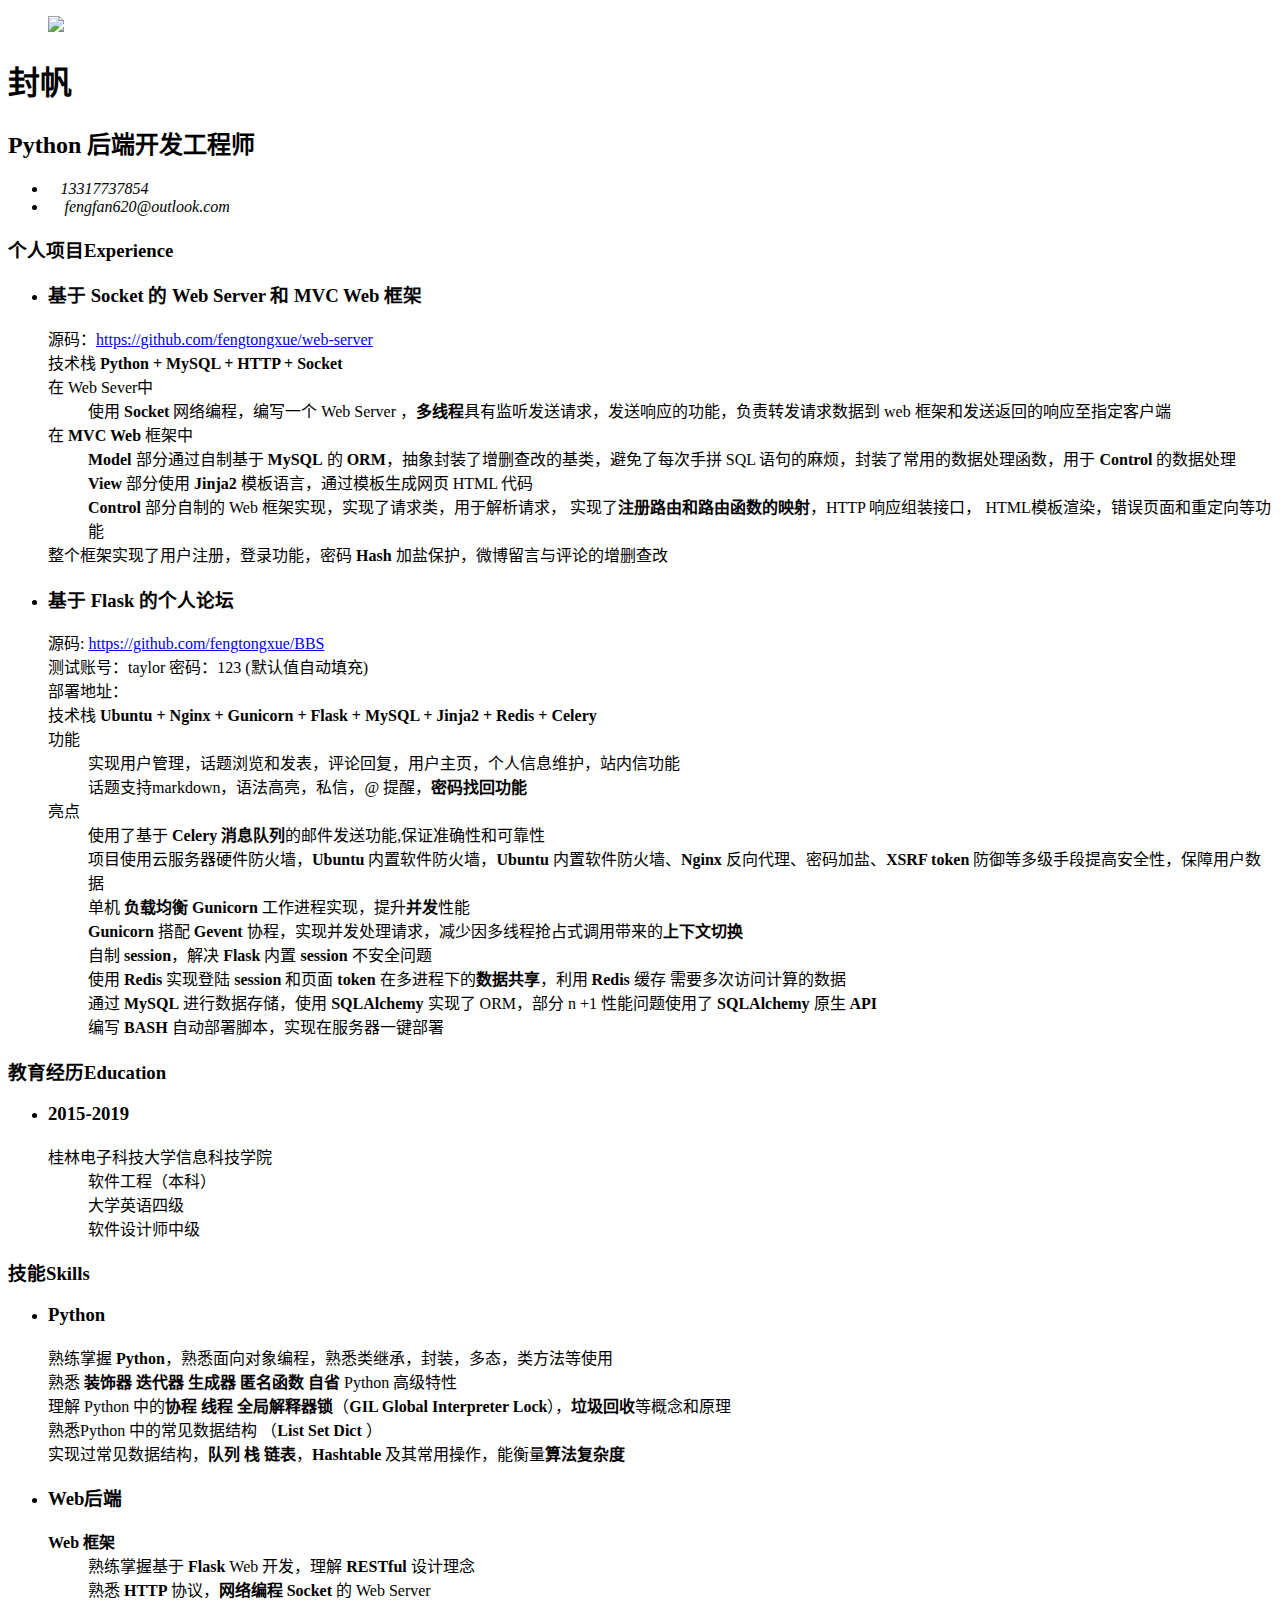
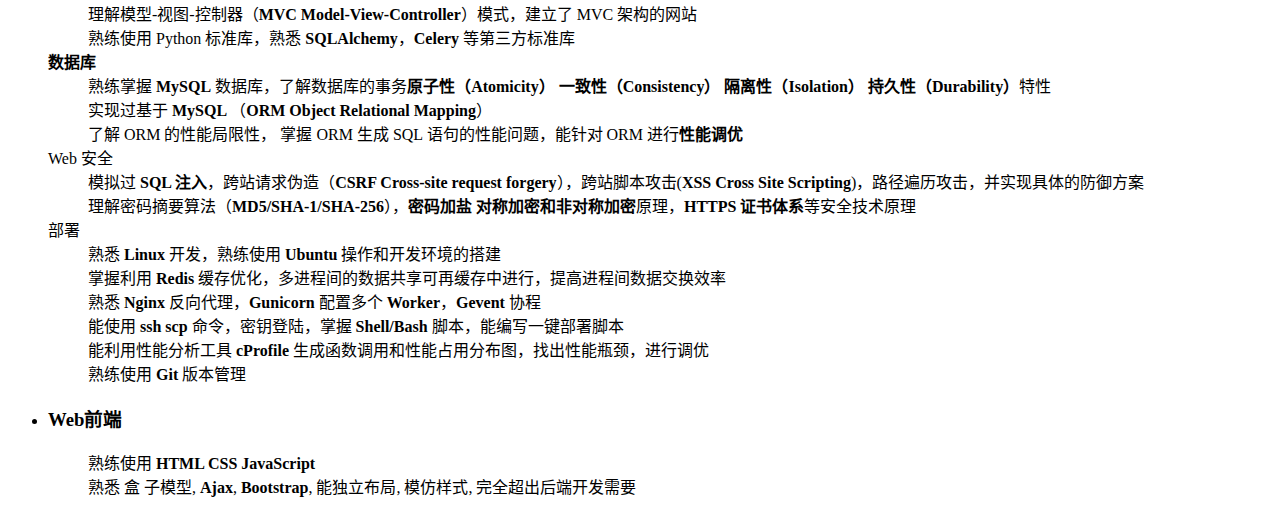
==== templates/resume.html @ 7e34fd0d "教育经历添加" ====
<!DOCTYPE html>
<!-- saved from url=(0051)https://resume.lxxyx.cn/?tdsourcetag=s_pctim_aiomsg -->
<html lang="zh-cn">
<head>
    <meta http-equiv="Content-Type" content="text/html; charset=UTF-8">
    <title>封帆-Python后端开发工程师</title>
    <meta name="viewport"
          content="width=device-width, user-scalable=no, initial-scale=1.0, maximum-scale=1.0, minimum-scale=1.0">
    <link rel="stylesheet" type="text/css" href="/static/css/normalize.min.css">
    <link rel="stylesheet" type="text/css" href="/static/css/resume.css">
    <link rel="stylesheet" type="text/css" href="/static/css/iconfont.css">
    <link rel="stylesheet" href="//cdnjs.loli.net/ajax/libs/mdui/0.4.3/css/mdui.min.css">
</head>
<body>

<div class="container">
    <header class="mdui-color-cyan-900">
        <figure class="qrcode"><img src="/static/images/wechat.jpg"></figure>
        <section class="title"><h1>封帆</h1>
            <h2>Python 后端开发工程师</h2></section>
        <address>
            <ul class="contacts">
                <li class="i"><i class="mdui-icon material-icons">&#xe325;</i>13317737854</li>
                <li><i class="mdui-icon material-icons">&#xe0d0;</i> fengfan620@outlook.com</li>

            </ul>
        </address>
    </header>
    <article class="content">
        <article class="column-6">

            <section class="experience">
                <div class="sec-title-wrapper icon-rocket"><h3 class="sec-title"><span
                        class="sec-zh">个人项目</span><span class="sec-en">Experience</span></h3></div>
                <div class="timeline-wrapper">
                    <ul class="sec-content timeline">
                        <li class="timeline-item icon-bag">
                            <h3 class="timeline-title"><span class="experience-place">基于 Socket 的 Web Server 和 MVC Web 框架</span>
                            </h3>

                            <dl class="experience-task ">
                                <ion-icon name="logo-github" style="width: 20px;
    height: 20px;"></ion-icon>
                                源码：<a href="https://github.com/fengtongxue/web-server">https://github.com/fengtongxue/web-server</a>
                            </dl>
                            <dl class="experience-task ">
                                <ion-icon name="star-outline"></ion-icon>
                                技术栈 <strong>Python + MySQL + HTTP + Socket</strong>
                            </dl>
                            <dl class="experience-task ">
                                 <ion-icon name="star-outline"></ion-icon>
                                在 Web Sever中
                                <dd>使用 <strong>Socket</strong> 网络编程，编写一个 Web Server ，<strong>多线程</strong>具有监听发送请求，发送响应的功能，负责转发请求数据到 web
                                    框架和发送返回的响应至指定客户端
                                </dd>
                            </dl>
                            <dl class="experience-task ">

                                 <ion-icon name="star-outline"></ion-icon>
                                在 <strong>MVC Web </strong>框架中
                                <dd><ion-icon name="arrow-dropright"></ion-icon>
                                    <strong>Model</strong> 部分通过自制基于 <strong>MySQL</strong> 的 <strong>ORM</strong>，抽象封装了增删查改的基类，避免了每次手拼 SQL 语句的麻烦，封装了常用的数据处理函数，用于 <strong>Control</strong> 的数据处理

                                </dd>

                                <dd><ion-icon name="arrow-dropright"></ion-icon>
                                    <strong>View</strong> 部分使用 <strong>Jinja2</strong> 模板语言，通过模板生成网页 HTML 代码
                                </dd>
                                <dd><ion-icon name="arrow-dropright"></ion-icon>
                                    <strong>Control</strong> 部分自制的 Web 框架实现，实现了请求类，用于解析请求，
                                    实现了<strong>注册路由和路由函数的映射</strong>，HTTP 响应组装接口，
                                    HTML模板渲染，错误页面和重定向等功能
                                </dd>
                            </dl>
                            <dl class="experience-task ">
                                <ion-icon name="arrow-dropright"></ion-icon>
                                整个框架实现了用户注册，登录功能，密码 <strong>Hash </strong>加盐保护，微博留言与评论的增删查改
                            </dl>


                        </li>
                        <li class="timeline-item icon-bag">
                            <h3 class="timeline-title"><span class="experience-place">基于 Flask 的个人论坛</span>

                            </h3>
                            <dl class="experience-task ">
                                <ion-icon name="logo-github" style="width: 20px;
    height: 20px;"></ion-icon>
                                源码: <a href="https://github.com/fengtongxue/BBS">https://github.com/fengtongxue/BBS</a>
                                <br>测试账号：taylor  密码：123 (默认值自动填充)
                            </dl>
                            <dl class="experience-task ">
                                部署地址：
                            </dl>
                            <dl class="experience-task ">
                                <ion-icon name="star-outline"></ion-icon>
                                技术栈 <strong>Ubuntu + Nginx + Gunicorn + Flask + MySQL + Jinja2 + Redis + Celery</strong>
                            </dl>
                            <dl class="experience-task ">
                                 <ion-icon name="star-outline"></ion-icon>
                                功能
                                <dd><ion-icon name="arrow-dropright"></ion-icon>实现用户管理，话题浏览和发表，评论回复，用户主页，个人信息维护，站内信功能
                                </dd>
                                <dd><ion-icon name="arrow-dropright"></ion-icon>话题支持markdown，语法高亮，私信，@ 提醒，<strong>密码找回功能</strong>
                                </dd>
                            </dl>
                            <dl class="experience-task ">
                                 <ion-icon name="star-outline"></ion-icon>
                                亮点
                                <dd><ion-icon name="arrow-dropright"></ion-icon>

                                    使用了基于 <strong>Celery</strong> <strong>消息队列</strong>的邮件发送功能,保证准确性和可靠性
                                </dd>
                                <dd><ion-icon name="arrow-dropright"></ion-icon>
                                    项目使用云服务器硬件防火墙，<strong>Ubuntu</strong> 内置软件防火墙，<strong>Ubuntu</strong> 内置软件防火墙、<strong>Nginx</strong> 反向代理、密码加盐、<strong>XSRF token</strong> 防御等多级手段提高安全性，保障用户数据
                                </dd>
                                <dd><ion-icon name="arrow-dropright"></ion-icon>
                                   单机 <strong>负载均衡</strong> <strong>Gunicorn</strong> 工作进程实现，提升<strong>并发</strong>性能
                                </dd>

                                <dd><ion-icon name="arrow-dropright"></ion-icon>
                                    <strong>Gunicorn</strong> 搭配 <strong>Gevent</strong> 协程，实现并发处理请求，减少因多线程抢占式调用带来的<strong>上下文切换</strong>
                                </dd>
                                <dd><ion-icon name="arrow-dropright"></ion-icon>
                                    自制 <strong>session</strong>，解决 <strong>Flask</strong> 内置 <strong>session </strong>不安全问题
                                </dd>
                                <dd><ion-icon name="arrow-dropright"></ion-icon>
                                    使用 <strong>Redis</strong> 实现登陆 <strong>session</strong> 和页面 <strong>token </strong>在多进程下的<strong>数据共享</strong>，利用 <strong>Redis</strong> 缓存 需要多次访问计算的数据
                                </dd>
                                <dd><ion-icon name="arrow-dropright"></ion-icon>
                                    通过 <strong>MySQL</strong> 进行数据存储，使用 <strong>SQLAlchemy</strong> 实现了 ORM，部分 n +1 性能问题使用了 <strong>SQLAlchemy </strong>原生 <strong>API</strong>
                                </dd>
                                <dd><ion-icon name="arrow-dropright"></ion-icon>
                                    编写 <strong>BASH</strong> 自动部署脚本，实现在服务器一键部署
                                </dd>
                            </dl>

                        </li>
                    </ul>
                </div>
            </section>
            <section class="education">
                <div class="sec-title-wrapper icon-book"><h3 class="sec-title"><span class="sec-zh">教育经历</span><span
                        class="sec-en">Education</span></h3></div>
                <div class="timeline-wrapper">
                    <ul class="sec-content timeline">
                        <li class="timeline-item icon-flags">
                            <h3 class="timeline-title">
                                <time class="education-time">2015-2019</time>
                            </h3>
                            <dl class="education-content">
                                <dt class="education-name">桂林电子科技大学信息科技学院</dt>
                                <dd class="education-name "> <ion-icon name="star-outline"></ion-icon>软件工程（本科）</dd>
                                <dd class="education-name "> <ion-icon name="star-outline"></ion-icon>大学英语四级</dd>
                                 <dd class="education-name "> <ion-icon name="star-outline"></ion-icon>软件设计师中级</dd>

                            </dl>
                        </li>
                    </ul>
                </div>
            </section>

        </article>
        <article class="column-6 column">
            <section class="skills">
                <div class="sec-title-wrapper icon-wrench"><h3 class="sec-title"><span class="sec-zh">技能</span><span
                        class="sec-en">Skills</span></h3></div>
                <div class="timeline-wrapper">
                    <ul class="sec-content timeline">
                        <li class="timeline-item icon-flags"><h3 class="timeline-title"><span
                                class="skill">Python</span>
                        </h3>


                            <dl class="skill-description "> <ion-icon name="star-outline"></ion-icon>
                                熟练掌握 <strong>Python</strong>，熟悉面向对象编程，熟悉类继承，封装，多态，类方法等使用
                            </dl>
                            <dl class="skill-description "> <ion-icon name="star-outline"></ion-icon>
                                熟悉 <strong>装饰器 迭代器 生成器 匿名函数 自省</strong> Python 高级特性
                            </dl>
                            <dl class="skill-description "> <ion-icon name="star-outline"></ion-icon>
                                理解 Python 中的<strong>协程 线程 全局解释器锁</strong>（<strong>GIL Global Interpreter Lock</strong>），<strong>垃圾回收</strong>等概念和原理
                            </dl>
                            <dl class="skill-description "> <ion-icon name="star-outline"></ion-icon>
                                熟悉Python 中的常见数据结构 （<strong>List Set Dict </strong>）
                            </dl>
                            <dl class="skill-description "> <ion-icon name="star-outline"></ion-icon>
                                实现过常见数据结构，<strong>队列 栈 链表</strong>，<strong>Hashtable</strong> 及其常用操作，能衡量<strong>算法复杂度</strong>
                            </dl>


                        </li>
                        <li class="timeline-item icon-cloud"><h3 class="timeline-title"><span class="skill">Web后端</span>
                        </h3>

                            <dl class="skill-description "> <ion-icon name="star-outline"></ion-icon><strong>Web 框架</strong>
                                <dd><ion-icon name="arrow-dropright"></ion-icon>熟练掌握基于 <strong>Flask </strong> Web 开发，理解 <strong>RESTful </strong>设计理念</dd>
                                <dd><ion-icon name="arrow-dropright"></ion-icon>熟悉 <strong>HTTP </strong>协议，<strong>网络编程</strong> <strong>Socket </strong>的 Web Server</dd>
                                <dd><ion-icon name="arrow-dropright"></ion-icon>理解模型-视图-控制器（<strong>MVC Model-View-Controller</strong>）模式，建立了 MVC 架构的网站</dd>
                                <dd> <ion-icon name="arrow-dropright"></ion-icon>熟练使用 Python 标准库，熟悉 <strong>SQLAlchemy</strong>，<strong>Celery </strong>等第三方标准库</dd>
                            </dl>
                              <dl class="skill-description "> <ion-icon name="star-outline"></ion-icon>
                                <strong>数据库</strong>
                                <dd><ion-icon name="arrow-dropright"></ion-icon>熟练掌握 <strong>MySQL</strong>
                                    数据库，了解数据库的事务<strong>原子性（Atomicity） 一致性（Consistency） 隔离性（Isolation） 持久性（Durability）</strong>特性
                                </dd>
                                  <dd><ion-icon name="arrow-dropright"></ion-icon>实现过基于 <strong>MySQL </strong>（<strong>ORM Object Relational Mapping</strong>）</dd>
                                  <dd><ion-icon name="arrow-dropright"></ion-icon>了解 ORM 的性能局限性， 掌握 ORM 生成 SQL 语句的性能问题，能针对 ORM 进行<strong>性能调优</strong></dd>
                            </dl>
                            <dl class="skill-description "> <ion-icon name="star-outline"></ion-icon>
                                Web 安全
                                <dd><ion-icon name="arrow-dropright"></ion-icon>模拟过 <strong>SQL 注入</strong>，跨站请求伪造（<strong>CSRF Cross-site request forgery</strong>），跨站脚本攻击(<strong>XSS Cross Site
                                    Scripting</strong>)，路径遍历攻击，并实现具体的防御方案
                                </dd>
                                <dd> <ion-icon name="arrow-dropright"></ion-icon>理解密码摘要算法（<strong>MD5/SHA-1/SHA-256</strong>），<strong>密码加盐 对称加密和非对称加密</strong>原理，<strong>HTTPS 证书体系</strong>等安全技术原理</dd>
                            </dl>

                            <dl class="skill-description "> <ion-icon name="star-outline"></ion-icon>
                                部署
                                <dd><ion-icon name="arrow-dropright"></ion-icon>熟悉 <strong>Linux</strong> 开发，熟练使用 <strong>Ubuntu </strong>操作和开发环境的搭建</dd>
                                <dd><ion-icon name="arrow-dropright"></ion-icon>掌握利用 <strong>Redis</strong> 缓存优化，多进程间的数据共享可再缓存中进行，提高进程间数据交换效率</dd>
                                <dd><ion-icon name="arrow-dropright"></ion-icon>熟悉 <strong>Nginx </strong>反向代理，<strong>Gunicorn </strong>配置多个 <strong>Worker</strong>，<strong>Gevent </strong>协程</dd>
                                <dd><ion-icon name="arrow-dropright"></ion-icon>能使用 <strong>ssh scp </strong>命令，密钥登陆，掌握 <strong>Shell/Bash </strong>脚本，能编写一键部署脚本</dd>
                                <dd><ion-icon name="arrow-dropright"></ion-icon>能利用性能分析工具 <strong>cProfile</strong> 生成函数调用和性能占用分布图，找出性能瓶颈，进行调优</dd>

                                <dd><ion-icon name="arrow-dropright"></ion-icon>熟练使用 <strong>Git</strong> 版本管理 </dd>
                            </dl>


                        </li>
                        <li class="timeline-item icon-gears"><h3 class="timeline-title"><span class="skill">Web前端</span>
                        </h3>
                            <dl class="skill-content">
                                <dd class="skill-description "> <ion-icon name="star-outline"></ion-icon>熟练使用 <strong>HTML CSS JavaScript</strong>
                                </dd>
                                <dd class="skill-description "> <ion-icon name="star-outline"></ion-icon> 熟悉 盒 子模型, <strong>Ajax</strong>,
                                    <strong>Bootstrap</strong>, 能独立布局, 模仿样式, 完全超出后端开发需要
                                </dd>
                            </dl>
                            <dl class="skill-content">
                                </dd>
                            </dl>
                        </li>
<!--                        <li class="timeline-item icon-gears"><h3 class="timeline-title"><span class="skill">爬虫</span>-->
<!--                        </h3>-->
<!--                            <dl class="skill-content">-->
<!--                                <dd class="skill-description "> <ion-icon name="star-outline"></ion-icon>-->
<!--                                    掌握多页爬取，页面缓存，图片下载，伪装登录，清洗数据技术-->
<!--                                </dd>-->
<!--                                <dd class="skill-description "> <ion-icon name="star-outline"></ion-icon>-->
<!--                                    了解 <strong>Selenium</strong> 配合 <strong>Chrome</strong> 无头模式模拟操作抓取动态页面-->
<!--                                </dd>-->
<!--                            </dl>-->
<!--                            <dl class="skill-content">-->
<!--                                </dd>-->
<!--                            </dl>-->
<!--                        </li>-->
                    </ul>
                </div>
            </section>
        </article>
    </article>
</div>
<footer></footer>
<script src="https://unpkg.com/ionicons@4.5.10-0/dist/ionicons.js"></script>
</body>
</html>
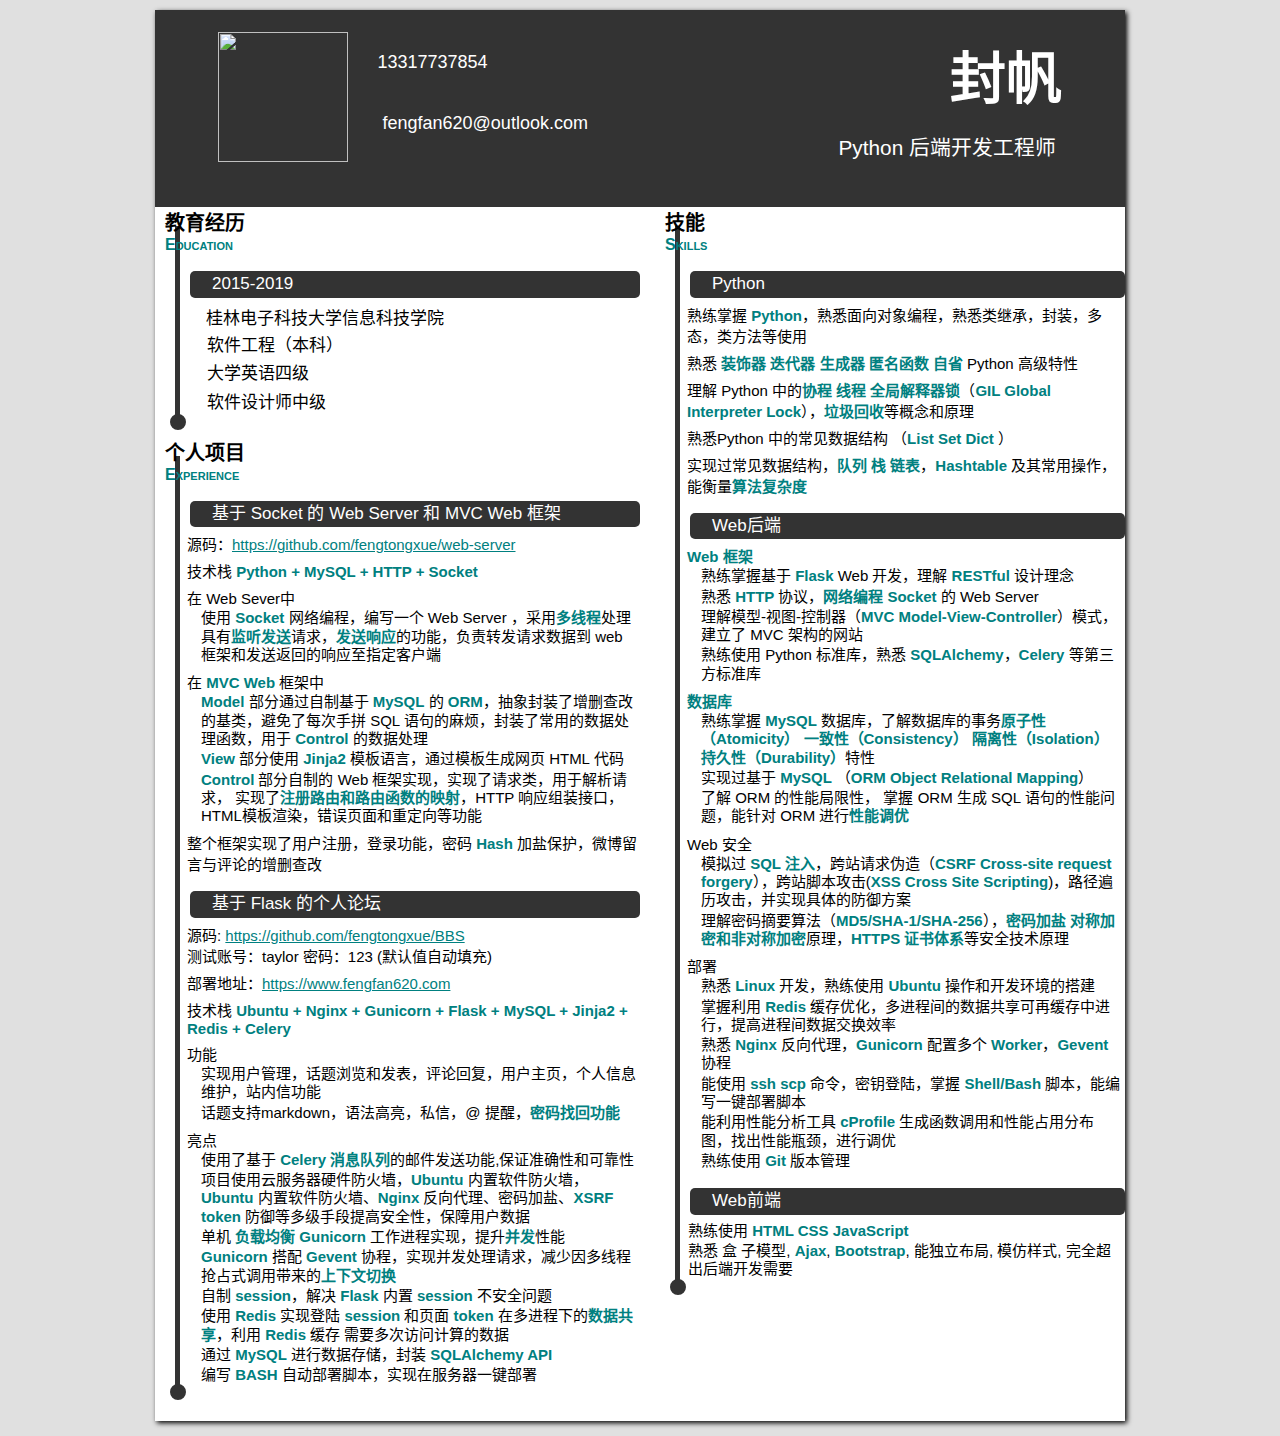
==== commit b5660acf: "网页版简历" ====
--- a/templates/resume.html
+++ b/templates/resume.html
@@ -28,117 +28,6 @@
     </header>
     <article class="content">
         <article class="column-6">
-
-            <section class="experience">
-                <div class="sec-title-wrapper icon-rocket"><h3 class="sec-title"><span
-                        class="sec-zh">个人项目</span><span class="sec-en">Experience</span></h3></div>
-                <div class="timeline-wrapper">
-                    <ul class="sec-content timeline">
-                        <li class="timeline-item icon-bag">
-                            <h3 class="timeline-title"><span class="experience-place">基于 Socket 的 Web Server 和 MVC Web 框架</span>
-                            </h3>
-
-                            <dl class="experience-task ">
-                                <ion-icon name="logo-github" style="width: 20px;
-    height: 20px;"></ion-icon>
-                                源码：<a href="https://github.com/fengtongxue/web-server">https://github.com/fengtongxue/web-server</a>
-                            </dl>
-                            <dl class="experience-task ">
-                                <ion-icon name="star-outline"></ion-icon>
-                                技术栈 <strong>Python + MySQL + HTTP + Socket</strong>
-                            </dl>
-                            <dl class="experience-task ">
-                                 <ion-icon name="star-outline"></ion-icon>
-                                在 Web Sever中
-                                <dd>使用 <strong>Socket</strong> 网络编程，编写一个 Web Server ，<strong>多线程</strong>具有监听发送请求，发送响应的功能，负责转发请求数据到 web
-                                    框架和发送返回的响应至指定客户端
-                                </dd>
-                            </dl>
-                            <dl class="experience-task ">
-
-                                 <ion-icon name="star-outline"></ion-icon>
-                                在 <strong>MVC Web </strong>框架中
-                                <dd><ion-icon name="arrow-dropright"></ion-icon>
-                                    <strong>Model</strong> 部分通过自制基于 <strong>MySQL</strong> 的 <strong>ORM</strong>，抽象封装了增删查改的基类，避免了每次手拼 SQL 语句的麻烦，封装了常用的数据处理函数，用于 <strong>Control</strong> 的数据处理
-
-                                </dd>
-
-                                <dd><ion-icon name="arrow-dropright"></ion-icon>
-                                    <strong>View</strong> 部分使用 <strong>Jinja2</strong> 模板语言，通过模板生成网页 HTML 代码
-                                </dd>
-                                <dd><ion-icon name="arrow-dropright"></ion-icon>
-                                    <strong>Control</strong> 部分自制的 Web 框架实现，实现了请求类，用于解析请求，
-                                    实现了<strong>注册路由和路由函数的映射</strong>，HTTP 响应组装接口，
-                                    HTML模板渲染，错误页面和重定向等功能
-                                </dd>
-                            </dl>
-                            <dl class="experience-task ">
-                                <ion-icon name="arrow-dropright"></ion-icon>
-                                整个框架实现了用户注册，登录功能，密码 <strong>Hash </strong>加盐保护，微博留言与评论的增删查改
-                            </dl>
-
-
-                        </li>
-                        <li class="timeline-item icon-bag">
-                            <h3 class="timeline-title"><span class="experience-place">基于 Flask 的个人论坛</span>
-
-                            </h3>
-                            <dl class="experience-task ">
-                                <ion-icon name="logo-github" style="width: 20px;
-    height: 20px;"></ion-icon>
-                                源码: <a href="https://github.com/fengtongxue/BBS">https://github.com/fengtongxue/BBS</a>
-                                <br>测试账号：taylor  密码：123 (默认值自动填充)
-                            </dl>
-                            <dl class="experience-task ">
-                                部署地址：
-                            </dl>
-                            <dl class="experience-task ">
-                                <ion-icon name="star-outline"></ion-icon>
-                                技术栈 <strong>Ubuntu + Nginx + Gunicorn + Flask + MySQL + Jinja2 + Redis + Celery</strong>
-                            </dl>
-                            <dl class="experience-task ">
-                                 <ion-icon name="star-outline"></ion-icon>
-                                功能
-                                <dd><ion-icon name="arrow-dropright"></ion-icon>实现用户管理，话题浏览和发表，评论回复，用户主页，个人信息维护，站内信功能
-                                </dd>
-                                <dd><ion-icon name="arrow-dropright"></ion-icon>话题支持markdown，语法高亮，私信，@ 提醒，<strong>密码找回功能</strong>
-                                </dd>
-                            </dl>
-                            <dl class="experience-task ">
-                                 <ion-icon name="star-outline"></ion-icon>
-                                亮点
-                                <dd><ion-icon name="arrow-dropright"></ion-icon>
-
-                                    使用了基于 <strong>Celery</strong> <strong>消息队列</strong>的邮件发送功能,保证准确性和可靠性
-                                </dd>
-                                <dd><ion-icon name="arrow-dropright"></ion-icon>
-                                    项目使用云服务器硬件防火墙，<strong>Ubuntu</strong> 内置软件防火墙，<strong>Ubuntu</strong> 内置软件防火墙、<strong>Nginx</strong> 反向代理、密码加盐、<strong>XSRF token</strong> 防御等多级手段提高安全性，保障用户数据
-                                </dd>
-                                <dd><ion-icon name="arrow-dropright"></ion-icon>
-                                   单机 <strong>负载均衡</strong> <strong>Gunicorn</strong> 工作进程实现，提升<strong>并发</strong>性能
-                                </dd>
-
-                                <dd><ion-icon name="arrow-dropright"></ion-icon>
-                                    <strong>Gunicorn</strong> 搭配 <strong>Gevent</strong> 协程，实现并发处理请求，减少因多线程抢占式调用带来的<strong>上下文切换</strong>
-                                </dd>
-                                <dd><ion-icon name="arrow-dropright"></ion-icon>
-                                    自制 <strong>session</strong>，解决 <strong>Flask</strong> 内置 <strong>session </strong>不安全问题
-                                </dd>
-                                <dd><ion-icon name="arrow-dropright"></ion-icon>
-                                    使用 <strong>Redis</strong> 实现登陆 <strong>session</strong> 和页面 <strong>token </strong>在多进程下的<strong>数据共享</strong>，利用 <strong>Redis</strong> 缓存 需要多次访问计算的数据
-                                </dd>
-                                <dd><ion-icon name="arrow-dropright"></ion-icon>
-                                    通过 <strong>MySQL</strong> 进行数据存储，使用 <strong>SQLAlchemy</strong> 实现了 ORM，部分 n +1 性能问题使用了 <strong>SQLAlchemy </strong>原生 <strong>API</strong>
-                                </dd>
-                                <dd><ion-icon name="arrow-dropright"></ion-icon>
-                                    编写 <strong>BASH</strong> 自动部署脚本，实现在服务器一键部署
-                                </dd>
-                            </dl>
-
-                        </li>
-                    </ul>
-                </div>
-            </section>
             <section class="education">
                 <div class="sec-title-wrapper icon-book"><h3 class="sec-title"><span class="sec-zh">教育经历</span><span
                         class="sec-en">Education</span></h3></div>
@@ -159,6 +48,118 @@
                     </ul>
                 </div>
             </section>
+            <section class="experience">
+                <div class="sec-title-wrapper icon-rocket"><h3 class="sec-title"><span
+                        class="sec-zh">个人项目</span><span class="sec-en">Experience</span></h3></div>
+                <div class="timeline-wrapper">
+                    <ul class="sec-content timeline">
+                        <li class="timeline-item icon-bag">
+                            <h3 class="timeline-title"><span class="experience-place">基于 Socket 的 Web Server 和 MVC Web 框架</span>
+                            </h3>
+
+                            <dl class="experience-task ">
+                                <ion-icon name="logo-github" style="width: 20px;
+    height: 20px;"></ion-icon>
+                                源码：<a href="https://github.com/fengtongxue/web-server">https://github.com/fengtongxue/web-server</a>
+                            </dl>
+                            <dl class="experience-task ">
+                                <ion-icon name="star-outline"></ion-icon>
+                                技术栈 <strong>Python + MySQL + HTTP + Socket</strong>
+                            </dl>
+                            <dl class="experience-task ">
+                                 <ion-icon name="star-outline"></ion-icon>
+                                在 Web Sever中
+                                <dd>使用 <strong>Socket</strong> 网络编程，编写一个 Web Server ，采用<strong>多线程</strong>处理<br>
+                                    具有<strong>监听发送</strong>请求，<strong>发送响应</strong>的功能，负责转发请求数据到 web
+                                    框架和发送返回的响应至指定客户端
+                                </dd>
+                            </dl>
+                            <dl class="experience-task ">
+
+                                 <ion-icon name="star-outline"></ion-icon>
+                                在 <strong>MVC Web </strong>框架中
+                                <dd><ion-icon name="arrow-dropright"></ion-icon>
+                                    <strong>Model</strong> 部分通过自制基于 <strong>MySQL</strong> 的 <strong>ORM</strong>，抽象封装了增删查改的基类，避免了每次手拼 SQL 语句的麻烦，封装了常用的数据处理函数，用于 <strong>Control</strong> 的数据处理
+
+                                </dd>
+
+                                <dd><ion-icon name="arrow-dropright"></ion-icon>
+                                    <strong>View</strong> 部分使用 <strong>Jinja2</strong> 模板语言，通过模板生成网页 HTML 代码
+                                </dd>
+                                <dd><ion-icon name="arrow-dropright"></ion-icon>
+                                    <strong>Control</strong> 部分自制的 Web 框架实现，实现了请求类，用于解析请求，
+                                    实现了<strong>注册路由和路由函数的映射</strong>，HTTP 响应组装接口，
+                                    HTML模板渲染，错误页面和重定向等功能
+                                </dd>
+                            </dl>
+                            <dl class="experience-task ">
+                                <ion-icon name="arrow-dropright"></ion-icon>
+                                整个框架实现了用户注册，登录功能，密码 <strong>Hash </strong>加盐保护，微博留言与评论的增删查改
+                            </dl>
+
+
+                        </li>
+                        <li class="timeline-item icon-bag">
+                            <h3 class="timeline-title"><span class="experience-place">基于 Flask 的个人论坛</span>
+
+                            </h3>
+                            <dl class="experience-task ">
+                                <ion-icon name="logo-github" style="width: 20px;
+    height: 20px;"></ion-icon>
+                                源码: <a href="https://github.com/fengtongxue/BBS">https://github.com/fengtongxue/BBS</a>
+                                <br>测试账号：taylor  密码：123 (默认值自动填充)
+                            </dl>
+                            <dl class="experience-task ">
+                                部署地址：<a href="https://www.fengfan620.com">https://www.fengfan620.com</a>
+                            </dl>
+                            <dl class="experience-task ">
+                                <ion-icon name="star-outline"></ion-icon>
+                                技术栈 <strong>Ubuntu + Nginx + Gunicorn + Flask + MySQL + Jinja2 + Redis + Celery</strong>
+                            </dl>
+                            <dl class="experience-task ">
+                                 <ion-icon name="star-outline"></ion-icon>
+                                功能
+                                <dd><ion-icon name="arrow-dropright"></ion-icon>实现用户管理，话题浏览和发表，评论回复，用户主页，个人信息维护，站内信功能
+                                </dd>
+                                <dd><ion-icon name="arrow-dropright"></ion-icon>话题支持markdown，语法高亮，私信，@ 提醒，<strong>密码找回功能</strong>
+                                </dd>
+                            </dl>
+                            <dl class="experience-task ">
+                                 <ion-icon name="star-outline"></ion-icon>
+                                亮点
+                                <dd><ion-icon name="arrow-dropright"></ion-icon>
+
+                                    使用了基于 <strong>Celery</strong> <strong>消息队列</strong>的邮件发送功能,保证准确性和可靠性
+                                </dd>
+                                <dd><ion-icon name="arrow-dropright"></ion-icon>
+                                    项目使用云服务器硬件防火墙，<strong>Ubuntu</strong> 内置软件防火墙，<strong>Ubuntu</strong> 内置软件防火墙、<strong>Nginx</strong> 反向代理、密码加盐、<strong>XSRF token</strong> 防御等多级手段提高安全性，保障用户数据
+                                </dd>
+                                <dd><ion-icon name="arrow-dropright"></ion-icon>
+                                   单机 <strong>负载均衡</strong> <strong>Gunicorn</strong> 工作进程实现，提升<strong>并发</strong>性能
+                                </dd>
+
+                                <dd><ion-icon name="arrow-dropright"></ion-icon>
+                                    <strong>Gunicorn</strong> 搭配 <strong>Gevent</strong> 协程，实现并发处理请求，减少因多线程抢占式调用带来的<strong>上下文切换</strong>
+                                </dd>
+                                <dd><ion-icon name="arrow-dropright"></ion-icon>
+                                    自制 <strong>session</strong>，解决 <strong>Flask</strong> 内置 <strong>session </strong>不安全问题
+                                </dd>
+                                <dd><ion-icon name="arrow-dropright"></ion-icon>
+                                    使用 <strong>Redis</strong> 实现登陆 <strong>session</strong> 和页面 <strong>token </strong>在多进程下的<strong>数据共享</strong>，利用 <strong>Redis</strong> 缓存 需要多次访问计算的数据
+                                </dd>
+                                <dd><ion-icon name="arrow-dropright"></ion-icon>
+                                    通过 <strong>MySQL</strong> 进行数据存储，封装 <strong>SQLAlchemy API</strong>
+                                </dd>
+                                <dd><ion-icon name="arrow-dropright"></ion-icon>
+                                    编写 <strong>BASH</strong> 自动部署脚本，实现在服务器一键部署
+                                </dd>
+                            </dl>
+
+                        </li>
+                    </ul>
+                </div>
+            </section>
+
 
         </article>
         <article class="column-6 column">
--- a/static/css/resume.css
+++ b/static/css/resume.css
@@ -0,0 +1,390 @@
+aside {
+  position: fixed;
+  top: 50%;
+  right: 0;
+  -ms-transform: translate(0, -50%);
+  transform: translate(0, -50%); }
+  @media print {
+    aside {
+      display: none !important; } }
+  @media (max-width: 767px) {
+    aside {
+      position: relative;
+      top: 0;
+      right: auto;
+      display: table;
+      width: 100%;
+      -ms-transform: none;
+      transform: none; }
+      aside ul {
+        display: table-row; }
+      aside li {
+        display: table-cell;
+        text-align: center;
+        border-radius: 0 !important; }
+      aside a {
+        padding-right: 0;
+        padding-left: 0; } }
+  aside li {
+    margin-top: 6px;
+    transition: 0.2s linear;
+    border-radius: 5px 0 0 5px;
+    background-color: rgba(0, 0, 0, 0.8); }
+    aside li a {
+      display: inline-block;
+      width: 100%;
+      padding: 10px;
+      text-decoration: none;
+      color: #fff; }
+    aside li:hover {
+      background-color: rgba(55, 55, 55, 0.8); }
+
+header {
+  overflow: hidden;
+  padding: 22px 63px;
+  color: #fff;
+  background-color: #333; }
+  @media (max-width: 767px) {
+    header {
+      padding: 30px 10px; } }
+  @media print {
+    header {
+      padding: 20px 45px; } }
+
+.qrcode {
+  float: left;
+  margin: 0; }
+  @media (max-width: 1024px) {
+    .qrcode {
+      display: none; } }
+  @media print {
+    .qrcode {
+      display: block;
+      margin-top: 5px; } }
+  .qrcode img {
+    width: 130px;
+    height: 130px; }
+
+.title {
+  float: right;
+  text-align: right; }
+  @media (max-width: 767px) {
+    .title {
+      float: none;
+      text-align: center; }
+      .title h2 {
+        padding: 0 6px; } }
+  @media print {
+    .title {
+      float: right;
+      text-align: right; } }
+  .title h1 {
+    font-size: 56px;
+    line-height: 1;
+    margin: 15px 0;
+    padding: 4px 0; }
+  .title h2 {
+    font-size: 20.8px;
+    font-weight: 400;
+    margin: 5px 0;
+    padding: 5px 6px; }
+
+address {
+  overflow-y: hidden; }
+
+.phone {
+  display: none; }
+  @media print {
+    .phone {
+      display: block; } }
+
+@media print {
+  .wechat {
+    display: none; } }
+
+.contacts {
+  font-size: 18px;
+  float: left;
+  padding-left: 16px; }
+  @media (max-width: 1024px) {
+    .contacts {
+      margin-top: 5px; }
+      .contacts li {
+        line-height: 1.6; } }
+  @media print {
+    .contacts {
+      line-height: 1.4;
+      margin-top: 0; } }
+  .contacts li {
+    font-style: initial;
+    line-height: 3.4; }
+  .contacts a {
+    transition: 0.3s ease-out;
+    text-decoration: none;
+    color: #fff; }
+    .contacts a:hover {
+      color: #a3d3d1; }
+
+section {
+  margin-bottom: 14px; }
+  @media print {
+    section {
+      margin-bottom: 8px; } }
+
+@media print {
+  dl {
+    margin: 10px 0; }
+  dd {
+    line-height: 1.2;
+    font-size: 14; } }
+  dl {
+    margin: 6px 0; }
+dd {
+  line-height: 1.22;
+    padding: 1px;
+  margin-left: 13px;
+}
+
+@media (min-width: 1024px) {
+  .column-6 {
+    float: left;
+    width: 50%; } }
+
+@media (max-width: 1023px) {
+  .column-6 {
+    width: 100%;
+    padding-left: 0 !important; } }
+
+@media print {
+  .column-6 {
+    float: left;
+    width: 50%; } }
+
+.column {
+  padding-left: 15px; }
+
+.content {
+  overflow: hidden;
+  padding: 0px 0px;
+  background: #fff; }
+  @media (max-width: 414px) {
+    .content {
+      padding: 30px 10px; } }
+  @media print {
+    .content {
+      padding: 12px 12px !important; } }
+
+.sec-title-wrapper {
+  overflow-y: hidden; }
+  .sec-title-wrapper .sec-title {
+    float: left;
+    margin: 0 0 0 10px;
+    padding: 0; }
+  .sec-title-wrapper .sec-zh {
+    font-size: 20px;
+    font-weight: 700;
+    float: left; }
+  .sec-title-wrapper .sec-en {
+    font-size: 16px;
+    font-weight: 700;
+    font-variant: small-caps;
+    float: left;
+    clear: left;
+    color: teal; }
+
+.sec-content {
+  margin-bottom: 22px;
+  margin-left: 20px; }
+
+.timeline-wrapper {
+  margin-top: -28px; }
+  .timeline-wrapper ul {
+    padding-top: 28px;
+    border-left: 5px solid #333; }
+  .timeline-wrapper .timeline-title {
+    font-size: 17px;
+    font-weight: 400;
+    line-height: 1.33;
+    margin-bottom: 0;
+    margin-left: 10px;
+    padding: 2px 0 2px 22px;
+    color: #fff;
+    border-radius: 5px;
+    background: #333; }
+    .timeline-wrapper .timeline-title .skill {
+      color: #ffffff;
+      font-weight: normal; }
+  .timeline-wrapper::after {
+    float: left;
+    width: 0;
+    height: 0;
+    margin-top: -23px;
+    margin-left: 15px;
+    content: "";
+    border: 8px solid #333;
+    border-radius: 100%; }
+
+.education .education-content {
+  margin: 0; }
+
+.education .education-name {
+  font-size: 17px;
+  margin: 6px 0 5px 26px; }
+
+.education dd {
+  margin-left: 27px; }
+
+.language .language-cert-type {
+  font-size: 20px;
+  font-weight: 700;
+  float: left;
+  padding-bottom: 3px; }
+
+.language .language-cert-wrapper {
+  display: -ms-flexbox;
+  display: flex;
+  overflow-y: hidden;
+  -ms-flex-align: center;
+  align-items: center; }
+
+.language .progress {
+  float: left;
+  width: 78%;
+  height: 25px;
+  margin-top: 1.8px;
+  margin-bottom: 5px;
+  margin-left: 26px;
+  border-radius: 4px;
+  background: #333; }
+  @media (max-width: 414px) {
+    .language .progress {
+      width: 75%;
+      margin-left: 10px; } }
+  @media print {
+    .language .progress {
+      width: 75%;
+      margin-left: 10px; } }
+  .language .progress .progress-bar {
+    height: 100%;
+    border-radius: 4px;
+    background: teal; }
+    .language .progress .progress-bar .progress-label {
+      font-size: 19px;
+      float: right;
+      margin-right: 10px;
+      color: #fff; }
+
+.language .language-skills li {
+  line-height: 1.4; }
+  @media print {
+    .language .language-skills li {
+      line-height: 1.2; } }
+
+.experience {
+  overflow-y: hidden; }
+  .experience .experience-content {
+    margin: 0; }
+  .experience .experience-position {
+    font-size: 18px;
+    font-weight: 700;
+    margin: 6px 0 5px 26px; }
+  .experience .experience-task {
+    font-size: 15px;
+    margin-left: 7px;
+    display: -ms-flexbox;
+    -ms-flex-align: center;
+    align-items: center; }
+    @media print {
+      .experience .experience-task {
+        font-size: 14px; } }
+  .experience .experience-time {
+    font-size: 15px;
+    float: right;
+    margin-right: 10px; }
+    @media print {
+      .experience .experience-time {
+        font-size: 14px; } }
+  .experience .experience-link {
+    display: inline-block;
+    float: right;
+    margin-right: 10px;
+    padding: 0 3px;
+    text-decoration: none;
+    color: #333;
+    border-radius: 5px;
+    background: #fff; }
+
+@media print {
+  .skills .skill-content {
+    margin: 0; } }
+
+.skills .skill-name {
+  font-size: 18px;
+  font-weight: 700;
+  margin: 6px 0 5px 26px; }
+
+.skills .skill-description {
+  font-size: 15px;
+  margin-left: 7px; }
+
+footer {
+  margin: 15px 6px; }
+  @media print {
+    footer {
+      margin: 0;
+      display: none;
+      visibility: hidden; } }
+  footer a {
+    font-weight: 700;
+    text-decoration: none;
+    color: teal; }
+  footer p {
+    text-align: center; }
+
+* {
+  box-sizing: border-box; }
+
+ul {
+  margin: 0;
+  padding: 0;
+  list-style-type: none; }
+
+h3 {
+  font-size: 20px; }
+
+html, body {
+  font-family: "Helvetica Neue", "Arial", "PingFang SC", "Hiragino Sans GB", "STHeiti", "Microsoft YaHei", "WenQuanYi Micro Hei", sans-serif;
+  background: #e0e0e0;
+  -webkit-font-smoothing: antialiased; }
+  @media print {
+    html, body {
+      background-color: #ffffff; } }
+
+a,
+strong {
+  color: teal; }
+
+strong {
+  font-weight: 700; }
+
+.container {
+  margin-top: 10px;
+  margin-right: auto;
+  margin-left: auto;
+  box-shadow: 2px 2px 5px; }
+  @media (min-width: 1024px) {
+    .container {
+      width: 970px; } }
+
+@media (min-width: 768px) and (max-width: 1024px) {
+  .container {
+    width: 750px; } }
+  @media (max-width: 414px) {
+    .container {
+      margin-top: 0;
+      padding: 5px 0;
+      box-shadow: 0 0 0; } }
+  @media print {
+    .container {
+      margin-top: 0;
+      box-shadow: 0 0 0; } }
